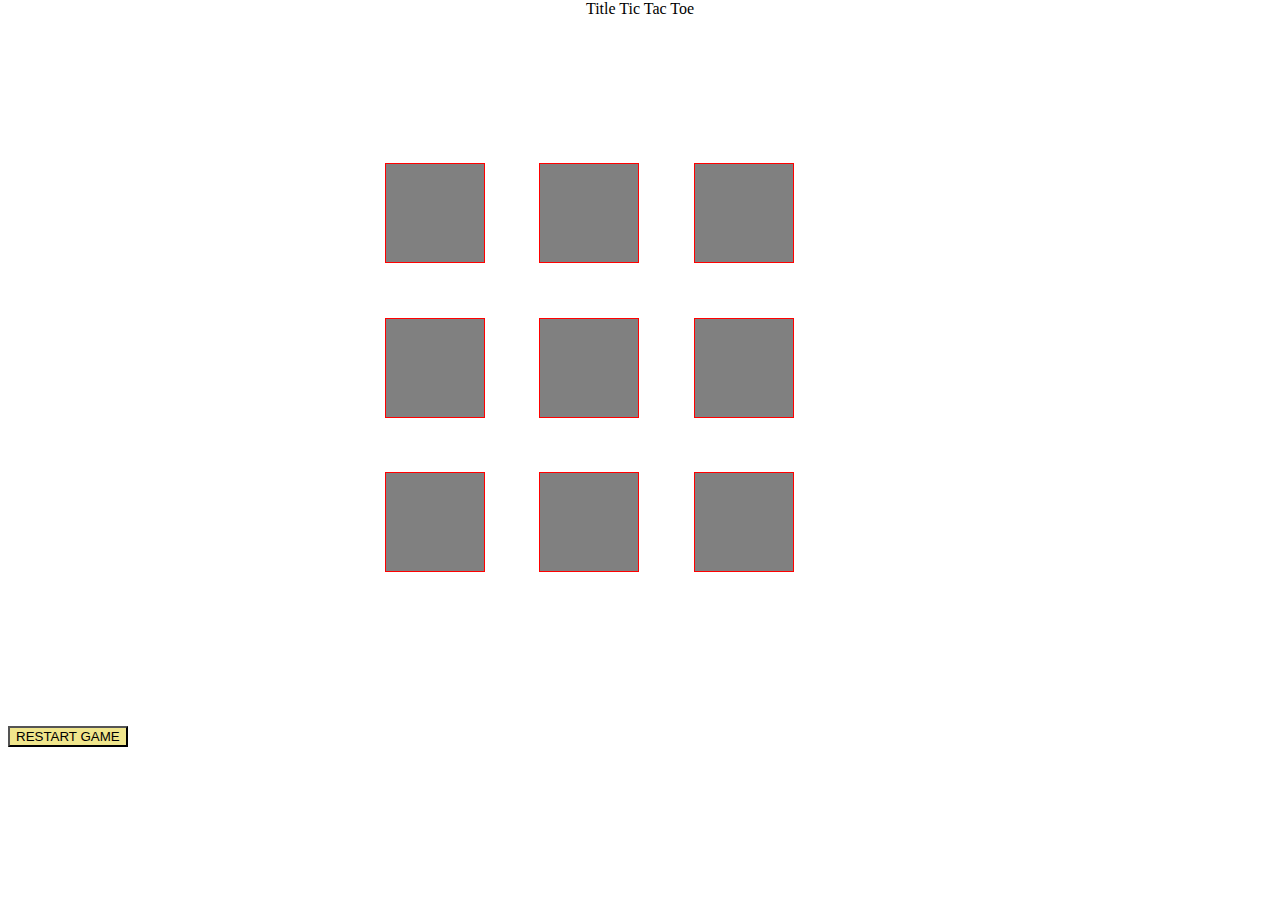
==== index.html @ 43d75d33 "initialised index.html&style.css& functionally Working Tic Tac Toe JScode" ====
<!DOCTYPE html>
<html lang="en">
<head>
  <meta charset="UTF-8">
  <meta name="viewport" content="width=device-width, initial-scale=1.0">
  <meta http-equiv="X-UA-Compatible" content="ie=edge">
  <title>Document</title>
  <link rel="stylesheet" href="reset.css">
  <link rel="stylesheet" href="style.css">
</head>
<body>
  <header>
    <h1>Title Tic Tac Toe</h1>
  </header>
  <main>
    <section class="top-row">
      <div class="tic-box"></div>
      <div class="tic-box"></div>
      <div class="tic-box"></div>
    </section>
    <section class="mid-row">
      <div class="tic-box"></div>
      <div class="tic-box"></div>
      <div class="tic-box"></div>
    </section>
    <section class="button-row">
      <div class="tic-box"></div>
      <div class="tic-box"></div>
      <div class="tic-box"></div>
    </section>
  </main>
  <div class="finish"></div>
  <button class="restart">RESTART GAME</button>

  <script src="tictactoe.js"></script>
</body>
</html>
---- style.css ----
header {
  width: 100%;
  height: 10%;
  text-align: center;
  line-height: 10%;
}
main {
  margin:10%;
  font-family: 'Coda Caption', sans-serif;
}
section {
  width: 90%;
  height:90%;
  display: flex;
  justify-content: center;
  align-items: center;
}
.tic-box{
  margin: 3%;
  border: 1px solid red;
  width: 100px;
  height:100px;
  background-color: grey;

}

.player1 {
  background-color: greenyellow;
  font-size: 30px;
  font-weight: bold;
  /* font-family: 'Baloo Bhaina', cursive;
  font-family: 'Coda Caption', sans-serif;
  font-family: 'Fredoka One', cursive;
  font-family: 'Baloo Bhai', cursive;
  font-family: 'Lato', sans-serif;
  font-family: 'Montserrat', sans-serif; */
  font-family: 'Muli', sans-serif;
  /* font-family: 'Barlow', sans-serif;
  font-family: 'Comfortaa', cursive;
  font-family: 'Righteous', cursive;
  font-family: 'PT Sans Caption', sans-serif;
  font-family: 'Prompt', sans-serif; */
}
.player2 {
  background-color: rgb(40, 18, 236);;
  font-size: 30px;
  font-weight: bold;
  font-family: 'Muli', sans-serif;
}
.restart {
  background-color: khaki;
}
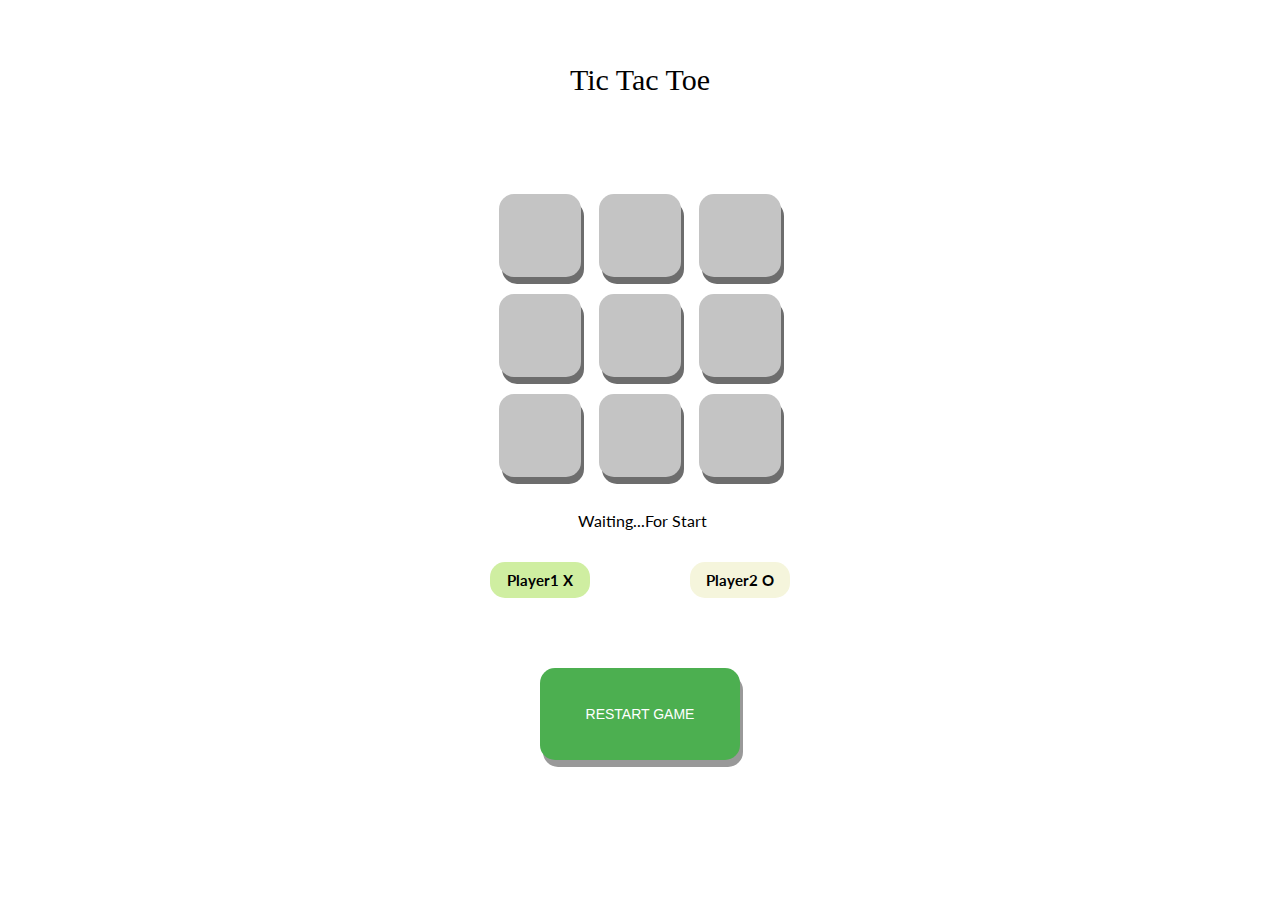
==== commit 9eaec416: "All done except timer" ====
--- a/index.html
+++ b/index.html
@@ -7,10 +7,11 @@
   <title>Document</title>
   <link rel="stylesheet" href="reset.css">
   <link rel="stylesheet" href="style.css">
+  <link href="https://fonts.googleapis.com/css?family=Baloo|Baloo+Bhai|Barlow:700|Coda+Caption:800|Comfortaa:700|Concert+One|Courgette|Days+One|Fredoka+One|Lato|Lobster|Mansalva|Montserrat|Muli|PT+Sans+Caption:700|Permanent+Marker|Prompt:700|Righteous&display=swap" rel="stylesheet">
 </head>
 <body>
   <header>
-    <h1>Title Tic Tac Toe</h1>
+    <h1>Tic Tac Toe</h1>
   </header>
   <main>
     <section class="top-row">
@@ -28,9 +29,22 @@
       <div class="tic-box"></div>
       <div class="tic-box"></div>
     </section>
+    <div class="strike"></div>
+    <div class="strikeW"></div>
   </main>
-  <div class="finish"></div>
-  <button class="restart">RESTART GAME</button>
+  <footer>
+    <div class="control-pannel">
+      <div class="winner"></div>
+      <div class="info-display">Waiting...For Start</div>
+    </div> 
+    <div class="players">
+        <div class="player1">Player1 X</div>
+        <div class="whos-turn"></div>
+        <div class="player2">Player2 O</div>
+    </div>
+    <button class="restart">RESTART GAME</button>
+  </footer>
+  
 
   <script src="tictactoe.js"></script>
 </body>
--- a/style.css
+++ b/style.css
@@ -1,16 +1,38 @@
+body{
+  /* background-image: url('Snowing6.gif');
+  background-size: cover;
+  background-repeat: no-repeat;
+  color: aliceblue; */
+}
+
 header {
+  margin-top: 5%;
   width: 100%;
-  height: 10%;
   text-align: center;
-  line-height: 10%;
-}
+  font-size: 30px;
+  font-weight: bold;
+  font-family: 'Permanent Marker', cursive;
+  /* font-family: 'Barlow', sans-serif; */
+  /* font-family: 'Righteous', cursive; */
+  /* font-family: 'Courgette', cursive; */
+  /* font-family: 'Concert One', cursive; */
+}
+
 main {
-  margin:10%;
+  margin:7% auto 2% auto;
   font-family: 'Coda Caption', sans-serif;
-}
+  width: 300px;
+  height: 300px;
+  background-color: transparent;
+  position: relative;
+}
+
 section {
   width: 90%;
   height:90%;
+  width: 100%;
+  height: calc(100%/3);
+  border: none;
   display: flex;
   justify-content: center;
   align-items: center;
@@ -18,35 +40,246 @@
 .tic-box{
   margin: 3%;
   border: 1px solid red;
+  width: calc(100%/3);
+  height: 83.12%;
+  line-height: 88.5%;
+  font-size: 90px;
+  font-weight: bold;
+  text-align: center;
+  font-family: 'Fredoka One', cursive;
+  /* font-family: 'Baloo Bhai', cursive; */
+  /* font-family: 'Comfortaa', cursive; */
+  cursor: pointer;
+  outline: none;
+  color: rgb(0, 0, 0);
+  background-color: rgb(196, 196, 196);
+  border: none;
+  border-radius: 15px;
+  box-shadow: 3px 7px rgb(109, 109, 109);
+}
+
+.tic-box:active {
+  background-color: rgb(158, 157, 157);
+  box-shadow: 0 2px rgb(44, 44, 44);
+  transform: translateY(4px);
+}
+
+footer{
+  margin-top:10px;
+  font-weight: bold;
+  text-align: center;
+  font-family: 'Lato', sans-serif;
+  /* font-family: 'PT Sans Caption', sans-serif; */
+  /* font-family: 'Concert One', cursive; */
+}
+.players {
+  display: flex;
+  justify-content: space-between;
+  align-items: center;
+  width: 300px;
+  height:50px;
+  margin:2% auto 5% auto;
+}
+.player1 {
+  background-color: rgb(207, 238, 161);
+  border-radius: 15px;
+  font-size: 15px;
   width: 100px;
-  height:100px;
-  background-color: grey;
-
-}
-
-.player1 {
-  background-color: greenyellow;
-  font-size: 30px;
-  font-weight: bold;
-  /* font-family: 'Baloo Bhaina', cursive;
-  font-family: 'Coda Caption', sans-serif;
-  font-family: 'Fredoka One', cursive;
-  font-family: 'Baloo Bhai', cursive;
-  font-family: 'Lato', sans-serif;
-  font-family: 'Montserrat', sans-serif; */
-  font-family: 'Muli', sans-serif;
-  /* font-family: 'Barlow', sans-serif;
-  font-family: 'Comfortaa', cursive;
-  font-family: 'Righteous', cursive;
-  font-family: 'PT Sans Caption', sans-serif;
-  font-family: 'Prompt', sans-serif; */
-}
+  padding: 3% 1%;
+  transition: width 2s;
+}
+.player1.active {
+  /* margin-top: -12px; */
+  width: 150px;
+  line-height: 40px;
+}
+
 .player2 {
-  background-color: rgb(40, 18, 236);;
-  font-size: 30px;
-  font-weight: bold;
-  font-family: 'Muli', sans-serif;
-}
+  background-color: beige;
+  border-radius: 15px;
+  font-size: 15px;
+  width: 100px;
+  padding: 3% 1%;
+  transition: width 2s;
+}
+.player2.active {
+  /* margin-top: -12px; */
+  width: 150px;
+  line-height: 40px;
+}
+.control-pannel {
+  width: 100%;
+  display: flex;
+  justify-content: center;
+  align-items: center;
+  font-weight: normal;
+}
+
+.winner {
+  margin-right: 4px;
+}
+
 .restart {
+  display: block;
   background-color: khaki;
-}+  margin:2% auto 5% auto;
+  width: 200px;
+  padding: 3% 2%;
+  border-radius: 15px;
+  font-size: 14px;
+  cursor: pointer;
+  outline: none;
+  color: #fff;
+  background-color: #4CAF50;
+  border: none;
+  box-shadow: 3px 7px #999;
+}
+
+.restart:active {
+  background-color: #3e8e41;
+  box-shadow: 0 2px #666;
+  transform: translateY(4px);
+}
+
+
+
+
+
+
+
+
+
+
+
+
+
+
+
+
+
+
+
+
+
+
+
+
+
+
+
+
+
+
+.strike {
+  width: 10px;
+  height: 0%;
+  background-color: transparent;
+  position: absolute;
+  border-radius: 10px;
+  transition-delay: 5s;
+  transition: height 2s;
+}
+
+.strikeW {
+  width: 10px;
+  height: 0%;
+  background-color: transparent;
+  position: absolute;
+  border-radius: 10px;
+  transition-delay: 5s;
+  transition: width 2s;
+}
+
+.strikeW-0 {
+  width: 120%;
+  height: 10px;
+  background-color: red;
+  position: absolute;
+  top: 14.6%;
+  left: -10%;
+  border-radius: 10px;
+}
+
+.strike-1 {
+  width: 150%;
+  height: 10px;
+  background-color: red;
+  position: absolute;
+  top: 49%;
+  left: -25%;
+  transform: rotate(45deg);
+  border-radius: 10px;
+}
+
+.strike-2 {
+  width: 10px;
+  height: 120%;
+  background-color: red;
+  position: absolute;
+  top: -10%;
+  left: 15.6%;
+  border-radius: 10px;
+}
+
+.strike-3 {
+  width: 10px;
+  height: 120%;
+  background-color: red;
+  position: absolute;
+  top: -10%;
+  left: 48%;
+  border-radius: 10px;
+}
+
+.strike-4 {
+  width: 10px;
+  height: 120%;
+  background-color: red;
+  position: absolute;
+  top: -10%;
+  left: 81.4%;
+  border-radius: 10px;
+}
+
+.strikeW-5 {
+  width: 120%;
+  height: 10px;
+  background-color: red;
+  position: absolute;
+  top: 48%;
+  left: -10%;
+  border-radius: 10px;
+}
+
+.strikeW-6 {
+  width: 120%;
+  height: 10px;
+  background-color: red;
+  position: absolute;
+  top: 81.4%;
+  left: -10%;
+  border-radius: 10px;
+}
+
+.strike-7 {
+  width: 150%;
+  height: 10px;
+  background-color: red;
+  position: absolute;
+  top: 49%;
+  left: -26%;
+  transform: rotate(-45deg);
+  border-radius: 10px;
+}
+
+
+
+
+
+
+
+
+
+
+
+
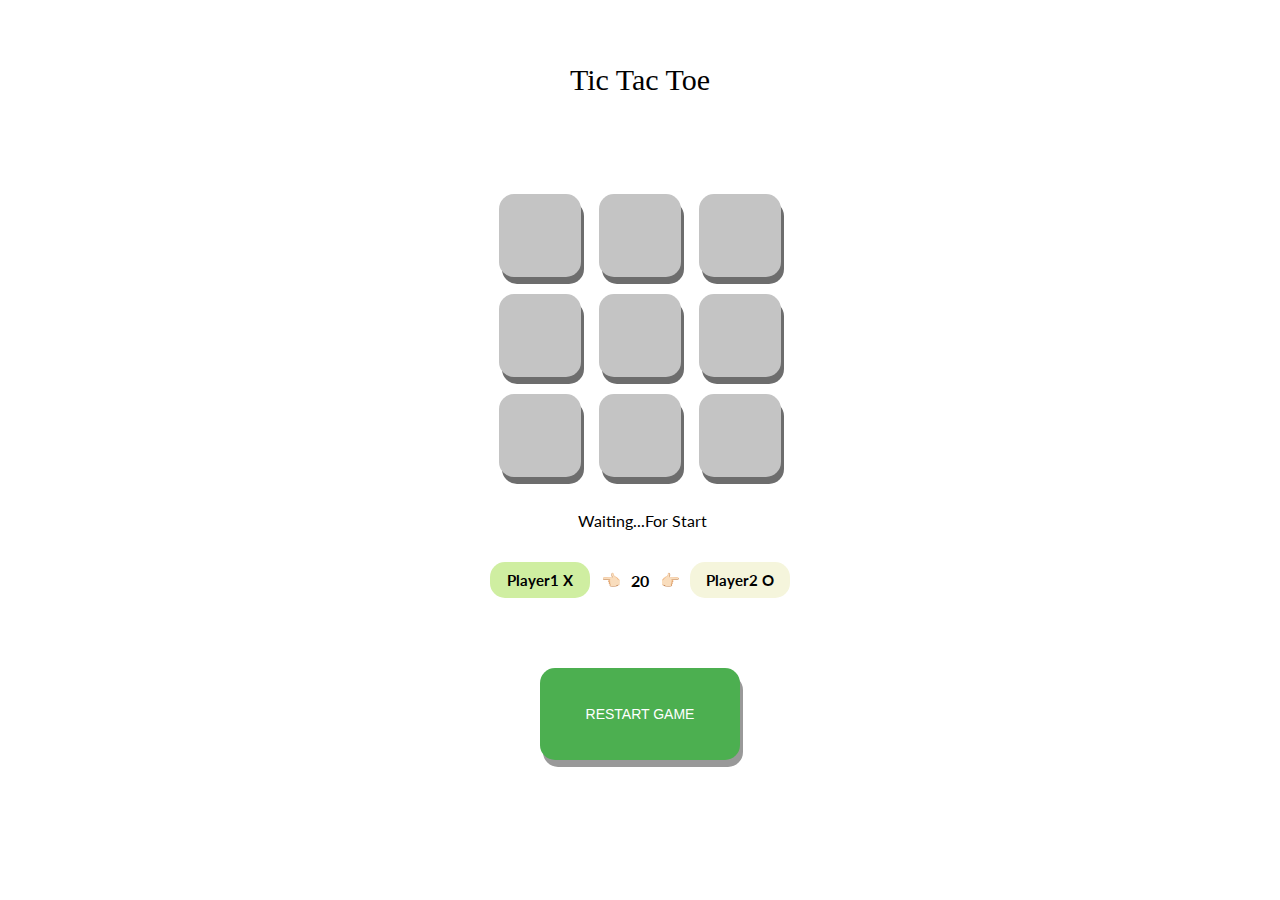
==== commit 541b7e7d: "JS timeOverIndicate timer20sec HTML CSS same" ====
--- a/index.html
+++ b/index.html
@@ -39,7 +39,7 @@
     </div> 
     <div class="players">
         <div class="player1">Player1 X</div>
-        <div class="whos-turn"></div>
+        <span class="p1-hand">&#128072;&#127995;</span><div class="timer"> 20 </div><span class="p2-hand">&#128073;&#127995;</span>
         <div class="player2">Player2 O</div>
     </div>
     <button class="restart">RESTART GAME</button>
